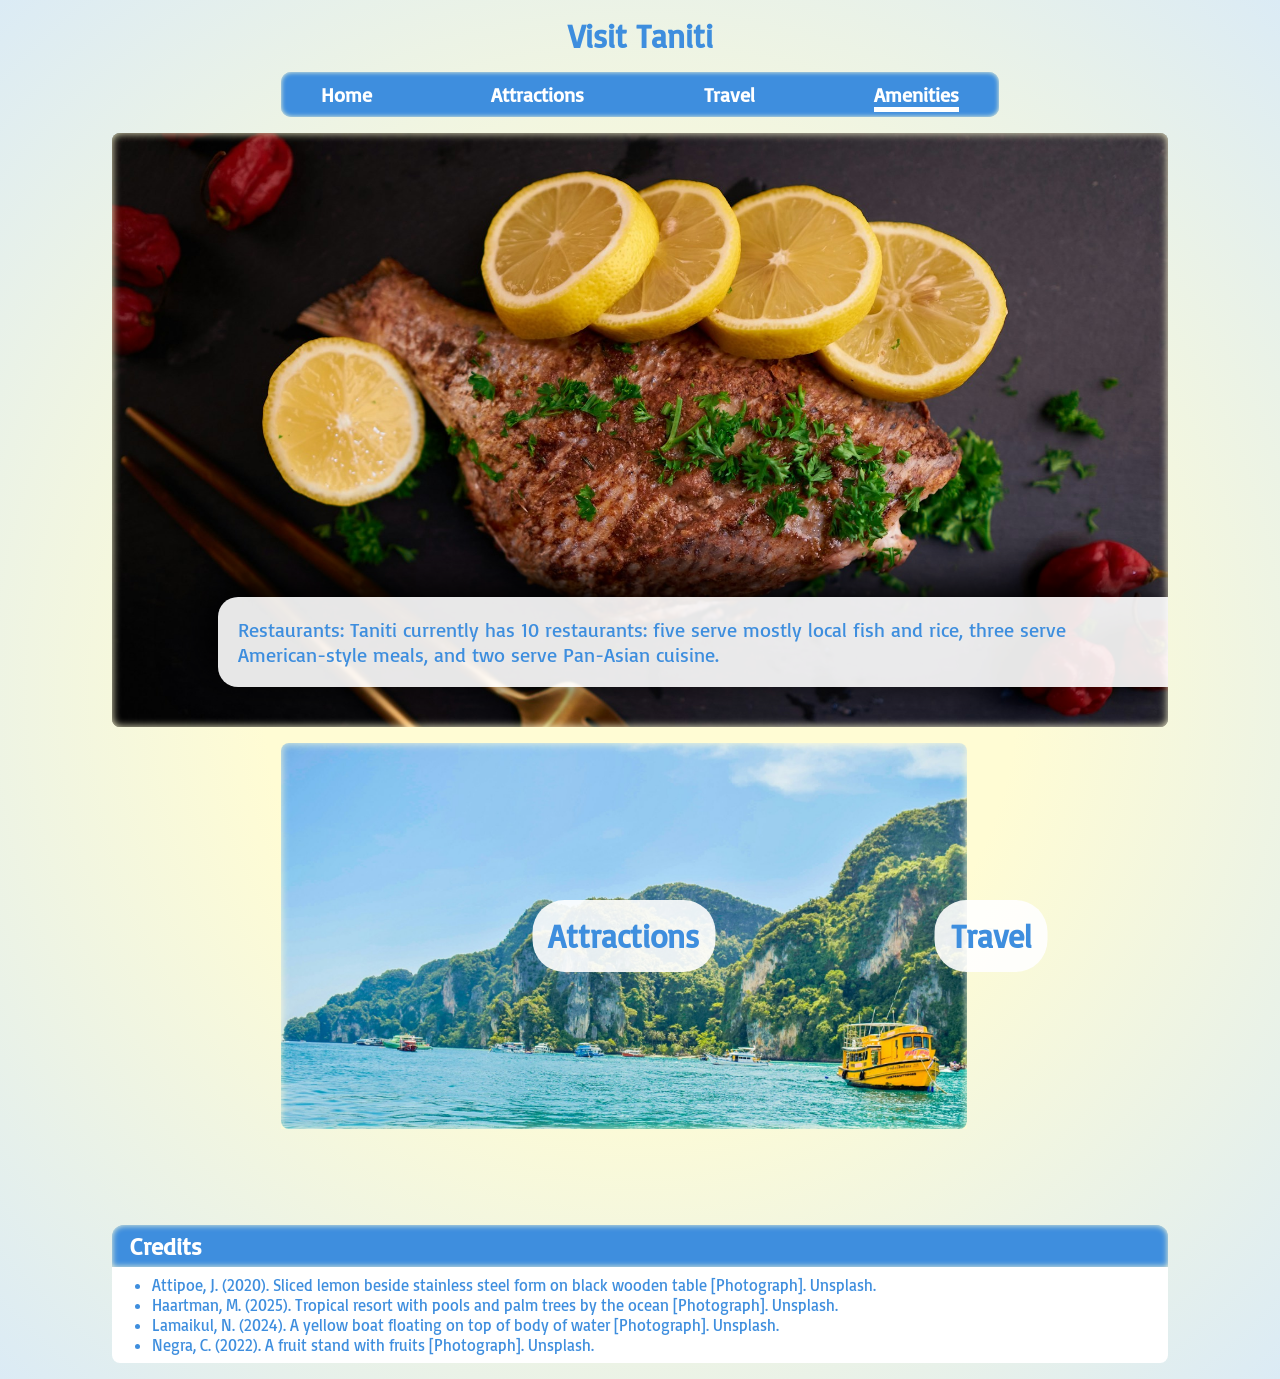
==== amenities.html @ 9d371ef5 "Initial commit" ====
<!DOCTYPE html>
<html lang="en">
    <head>
        <meta charset="utf-8">
        <link rel="stylesheet" href="styles.css">
        <title>Visit Taniti</title>
    </head>
    <body>
        <header>
            <h1>Visit Taniti</h1>
            <nav>
                <ul>
                    <li><a href="index.html">Home</a></li>
                    <li><a href="attractions.html">Attractions</a></li>
                    <li><a href="travel.html">Travel</a></li>
                    <li id="active-page"><a href="#">Amenities</a></li>
                </ul>
            </nav>
        </header>
        <main>
            <div id="carousel-container">
                <ul id="carousel">
                    <li class="carousel-item">
                        <img src="assets/restuarant.jpg" alt="Beachside hotel in tropical landscape">
                        <p class="carousel-item-txt">Restaurants: Taniti currently has 10 restaurants: five serve mostly local fish and rice, three serve American-style meals, and two serve Pan-Asian cuisine.</p>
                    </li>
                    <li class="carousel-item">
                        <img src="assets/grocery.jpg" alt="Cruise ship floating near the beach of a tropical island">
                        <p class="carousel-item-txt">Grocery Stores: Taniti has two supermarkets, two smaller grocery stores, and one convenience store that is open 24 hours a day.</p>
                    </li>
                </ul>
            </div>
        </main>
        <section>
            <div class="img-grid">
                <div class="category-container">
                    <img class="category-img" src="assets/boats.jpg">
                    <div class="cat-txt-container">
                        <a href="attractions.html" class="category-txt" tabindex="0"><p>Attractions</p></a>
                    </div>
                </div>
                <div class="category-container">
                    <img class="category-img" src="assets/hotel-2.jpg">
                    <div class="cat-txt-container">
                        <a href="travel.html" class="category-txt" tabindex="0"><p>Travel</p></a>
                    </div>
                </div>
            </div>
        </section>
            <footer>
                <h2>Credits</h2>
                <ul>
                    <li><a href="https://unsplash.com/photos/sliced-lemon-beside-stainless-steel-fork-on-black-wooden-table-CujNxNqCbrk">Attipoe, J. (2020). Sliced lemon beside stainless steel form on black wooden table [Photograph]. Unsplash.</a></li>
                    <li><a href="https://unsplash.com/photos/tropical-resort-with-pools-and-palm-trees-by-the-ocean-h-jQ46qYUWk">Haartman, M. (2025). Tropical resort with pools and palm trees by the ocean [Photograph]. Unsplash.</a></li>
                    <li><a href="https://unsplash.com/photos/a-yellow-boat-floating-on-top-of-a-body-of-water-ua-oYMJVRwk">Lamaikul, N. (2024). A yellow boat floating on top of  body of water [Photograph]. Unsplash.</a></li>
                    <li><a href="https://unsplash.com/photos/a-beach-with-chairs-and-umbrellas-ygUPTnzlSvc">Negra, C. (2022). A fruit stand with fruits [Photograph]. Unsplash.</a></li>
                </ul>
                </footer>
    </body>
</html>
---- styles.css ----
@import url('https://fonts.googleapis.com/css2?family=Zen+Loop&display=swap');
    @import url('https://fonts.googleapis.com/css2?family=Basic&display=swap');  

* {
    box-sizing: border-box;
    font-family: 'Basic', sans-serif;
}

a, a:visited {
    text-decoration: none;
    display: inline-block;
}
header a, 
header a:visited {
    color: white;
}
a:hover{
    cursor: pointer;
    translate: 0 -2px;
}
a:focus {
    transform: scale(0.95);
}
.category-txt:hover{
    translate: 0 -1px;
}
.category-txt:focus {
    transform: translate(-50%, -50%) scale(0.95);
}

h1 {
    color: #3E8EDE;
    text-shadow: 0 -00.25 0.25em black;
    text-align: center;
    margin: 0;
    padding: 0.5em;
}
nav {
    text-align: center;
}
nav ul{
    background-color: #3E8EDE;
    box-shadow: inset 0 0 0.25em #fffcd4;
    border-radius: 0.5em;
    margin: auto;
    padding: 0.5em 2em 0.25em 2em;
    width: 66%;
    display: grid;
    grid-template-columns: auto auto auto auto;
    grid-template-rows: auto;
    list-style-type: none;
    justify-content:space-between;

    font-size: 20px;
    font-weight: bold;
    text-align: center;
}

#active-page {
    border-bottom: 0.25em solid white;
}
#active-page:hover {
    pointer-events: none;
    cursor: unset;
}

body {
    overflow-y: scroll;
    margin: 0 auto 0 auto;
    width: 85%;
    background-image: radial-gradient(circle,#fffcd4 40%, #dbebf5);
}

main {
    margin: 1em;
}
#carousel {
    margin: 0;
    padding-left: 0;
    list-style-type: none;
    scroll-behavior: smooth;

    /* Carousel Functionality Code */
    display: flex;  /*  Creates a single, non-wrapping row on <li> elements */
    gap: 4vw;
    /* align-items: center; */
    overflow-x: auto; /* This ensures that if items overflow the container on the x-axis, the content will scroll horizontally */
    overscroll-behavior-x: contain;/* Prevents scrolling from continuing outside the container, "Bounce" effects may still occur */
    scroll-snap-type: x mandatory; /* The container snaps to positions on the horizontal axis (x), the viewport must snap to a position if it isn't currently (mandatory) */
    scroll-marker-group: after; /* This places the group after the list's DOM content in tabbing order and layout box order; meaning it comes after the scrolls buttons */
    scrollbar-width: none;
    /* Anchoring buttons to carousel */
    anchor-name: --hero-carousel;
}
#carousel::scroll-button(*) {
    border: 0;
    font-size: 15em;
    font-weight: bold;
    background: none;
    color: #3E8EDE;
    cursor: pointer;

    /* Anchoring buttons to carousel */
    position: absolute;
    position-anchor: --hero-carousel;
    align-self: anchor-center;
}
#carousel::scroll-button(*):hover,
#carousel::scroll-button(*):focus {
    opacity: 1;
}
#carousel::scroll-button(*):active {
    translate: 1px 1px;
}
#carousel::scroll-button(*):disabled{
    opacity: 0.25;
    cursor: unset;
}
#carousel::scroll-button(left){
    content: "‹";
    right: calc(anchor(left) + 4px);
}
#carousel::scroll-button(right) {
    content: "›";
    left: calc(anchor(right) + 4px);
}

#carousel::scroll-marker-group {
    /* Centers container children inside the group, adding a gap between each one. */
    display: flex;
    justify-content: center;
    gap: 0.5em;
    position: relative;
    z-index: 2;
    top: -2em;
    
}
.carousel-item {
    flex: 0 0 100%;
    scroll-snap-align: start;  /* Causes the left-hand side of the left-most visible item to snap to the left edge of the container when content is scrolled */
}
.carousel-item::scroll-marker {
    width: 1em;
    height: 1em;
    background-color: transparent;
    border: 0.25em solid #3E8EDE;
    border-radius: 50%;
    content: "";
}
.carousel-item::scroll-marker:target-current {
    background-color: #3E8EDE;
}
.carousel-item, #hero-container {
    border-radius: 0.5em;
    position: relative;
    box-shadow: inset 0 0 0.5em #fffcd4;

}
.carousel-item > img, #hero,.category-container > img {
    position: relative;
    z-index: -1;
    border-radius: 0.5em;
    width: 100%;
    display: block;
}
.carousel-item-txt, #hero-txt {
    box-shadow: -0.75em -0.5em 2em black;
    background-color: rgba(255, 255, 255, 0.9);
    width: fit-content;
    max-width: 90%;
    padding: 1em;
    border-top-left-radius: 1em;
    border-bottom-left-radius: 1em;
    font-size: 20px;
    font-weight: 500;
    position: absolute;
    bottom: 1em;
    right: 0em;
    color: #3E8EDE;
}

.img-grid {
    display: grid;
    grid-template-columns: auto auto;
    grid-template-rows: auto;
    column-gap: 1em;
    width: 66%;
    margin: 0 auto 2em auto;
    align-items: center;
}

#home-img-grid {
    grid-template-columns: auto auto auto;
    grid-template-rows: auto;
    width: 97%;

}
.category-container {
    box-shadow: inset 0 0 0.5em #fffcd4;
    margin: auto;
    position: relative;
}
.category-txt {
    background-color: rgba(255, 255, 255, 0.9);
    padding: 0.5em;
    margin: 0;
    border-radius: 1em;
    font-size: 2em;
    font-weight: 600;

    position: absolute;
    top: 50%;
    left: 50%;
    transform: translate(-50%, -50%);

    color: #3E8EDE;
}
.category-txt > p {
    margin: 0;
}

footer {
    margin: 6em 1em 1em 1em;
}
footer h2 {
    box-shadow: inset 0 0 0.25em #fffcd4;
    padding: 0.25em 0.25em 0.25em 0.75em;
    margin-bottom: 0;
    color: white;
    background-color: #3E8EDE;
    border-radius: 0.5em 0.5em 0 0;
}
footer > ul {
    margin-top: 0;
    background-color: white;
    border-radius: 0 0 0.5em 0.5em;
    padding-top: 0.5em;
    padding-bottom: 0.5em;
}
footer ul li::marker {
    color: #3E8EDE;
}
footer a {
    color: #3E8EDE;
}


@media screen and (min-width: 1600px) {
    body {
        width: 76.5%;
    }
    
}
@media screen and (min-width: 1920px) {
    body {
        width: 65%;
    }
    
    .carousel-item-txt, #hero-txt {
        max-width: 80%;
    }
}

@media screen and (min-width: 2560px) {
    body {
        width: 50%;
    }
}
@media screen and (max-width: 1210px) {
    nav ul {
        position: sticky;
        top: 0;
        border-radius: 0;
        font-size: 32px;
        width: 100%;
    }
    body {
        width: 100%;
    }
    main {
        margin: 1em auto 1em auto;
    }
    #carousel-container {
        margin: auto;
        margin-bottom: 3.5em;
    }

    #carousel{
        margin: auto;
        width: 100%;
    }
    .carousel-item > img{
        margin-bottom: 6.5em;
        border-radius: 0.5em 0.5em 0 0;
    }
    .carousel-item-txt, #hero-txt {
        background-color:white;
        box-shadow: none;
        margin: 0;
        max-height: 100%;
        max-width: 100%;
        bottom: 0;
        font-size: 24px;
        border-radius: 0 0 1em 1em;
    }
    #carousel::scroll-button(*) {
        display: none;
    }
    #carousel::scroll-marker-group {
        top: 0.3em;
    }
    .carousel-item::scroll-marker { 
        width: 2.5em;
        height: 2.5em;
    }
    #hero-container  {
        margin: 0 auto 13em auto;
        width: 100%;
    }
    #hero-txt {
        bottom: -7em;
    }
    .img-grid {
        width: 90%;
        grid-template-columns: auto;
        grid-template-rows: auto auto;
        gap: 1em;
    }
    #home-img-grid {
        width: 90%;
        grid-template-columns: auto;
        grid-template-rows: auto auto auto;
    }

    .category-txt {
        font-size: 48px;
    }
}
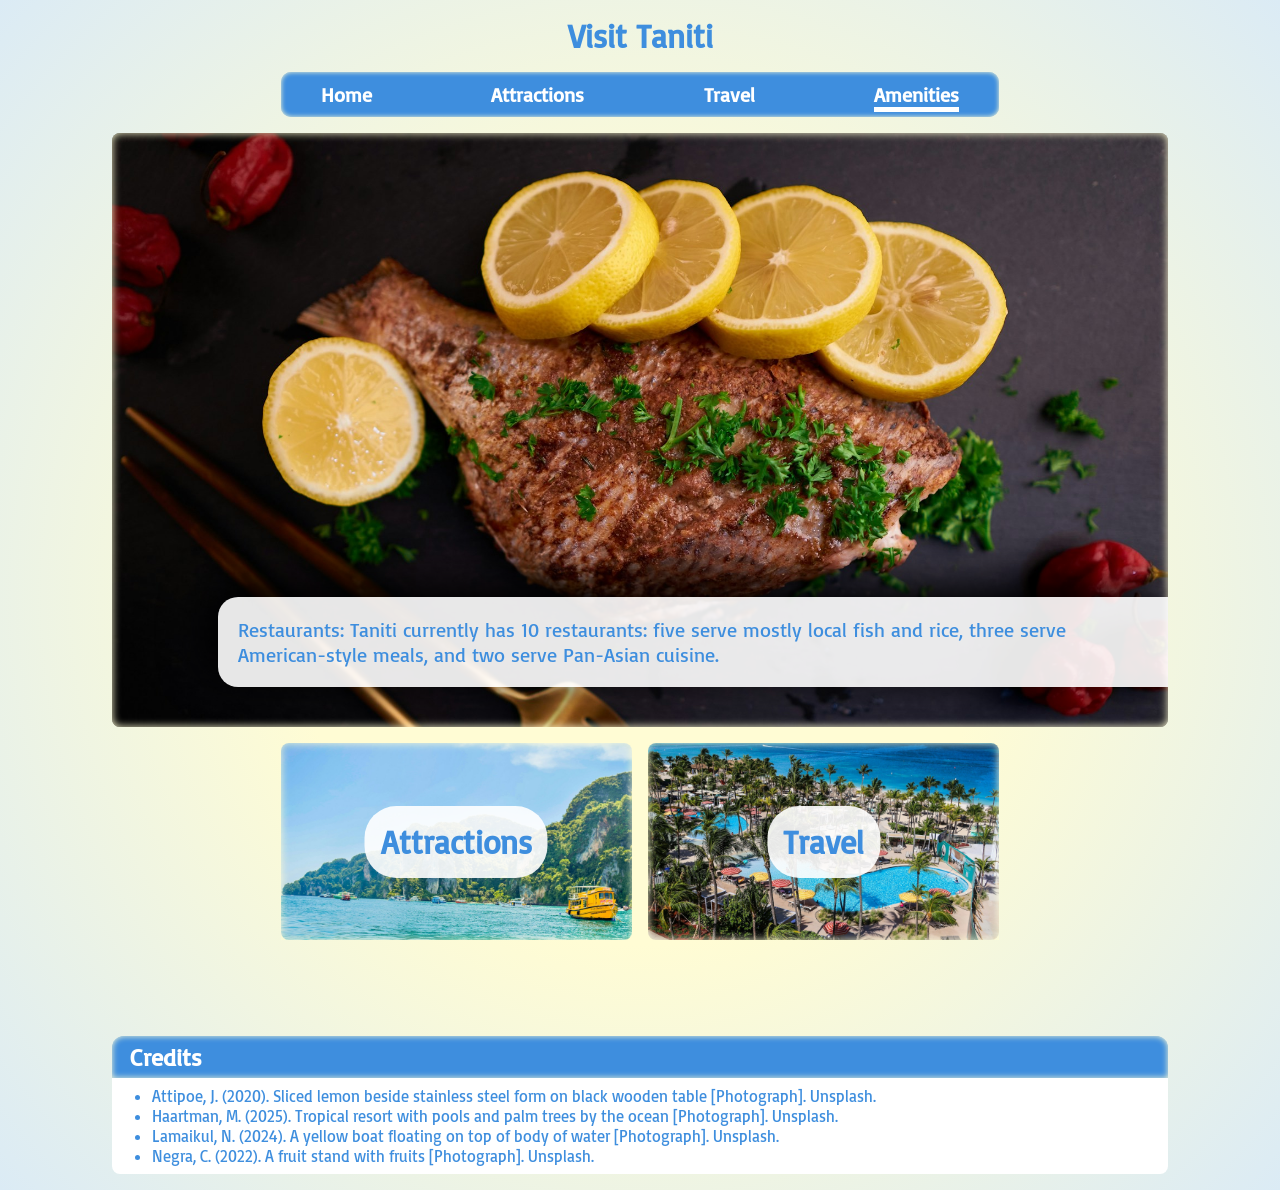
==== commit 68e2a815: "Adjust text & fix broken src paths" ====
--- a/amenities.html
+++ b/amenities.html
@@ -40,7 +40,7 @@
                     </div>
                 </div>
                 <div class="category-container">
-                    <img class="category-img" src="assets/hotel-2.jpg">
+                    <img class="category-img" src="assets/hotel.jpg">
                     <div class="cat-txt-container">
                         <a href="travel.html" class="category-txt" tabindex="0"><p>Travel</p></a>
                     </div>
--- a/styles.css
+++ b/styles.css
@@ -244,29 +244,12 @@
 footer a {
     color: #3E8EDE;
 }
-
-
-@media screen and (min-width: 1600px) {
-    body {
-        width: 76.5%;
-    }
-    
-}
-@media screen and (min-width: 1920px) {
-    body {
-        width: 65%;
-    }
-    
-    .carousel-item-txt, #hero-txt {
-        max-width: 80%;
-    }
-}
-
-@media screen and (min-width: 2560px) {
-    body {
-        width: 50%;
-    }
-}
+footer a:hover {
+    translate: none;
+    color: #dbebf5;
+}
+
+
 @media screen and (max-width: 1210px) {
     nav ul {
         position: sticky;
@@ -336,4 +319,31 @@
     .category-txt {
         font-size: 48px;
     }
+    footer h2 {
+        text-align: center;
+        font-size: 48px;
+    }
+    footer a {
+        font-size: 32px;
+    }
+}
+@media screen and (min-width: 1600px) {
+    body {
+        width: 76.5%;
+    } 
+}
+@media screen and (min-width: 1920px) {
+    body {
+        width: 65%;
+    }
+    
+    .carousel-item-txt, #hero-txt {
+        max-width: 80%;
+    }
+}
+
+@media screen and (min-width: 2560px) {
+    body {
+        width: 50%;
+    }
 }
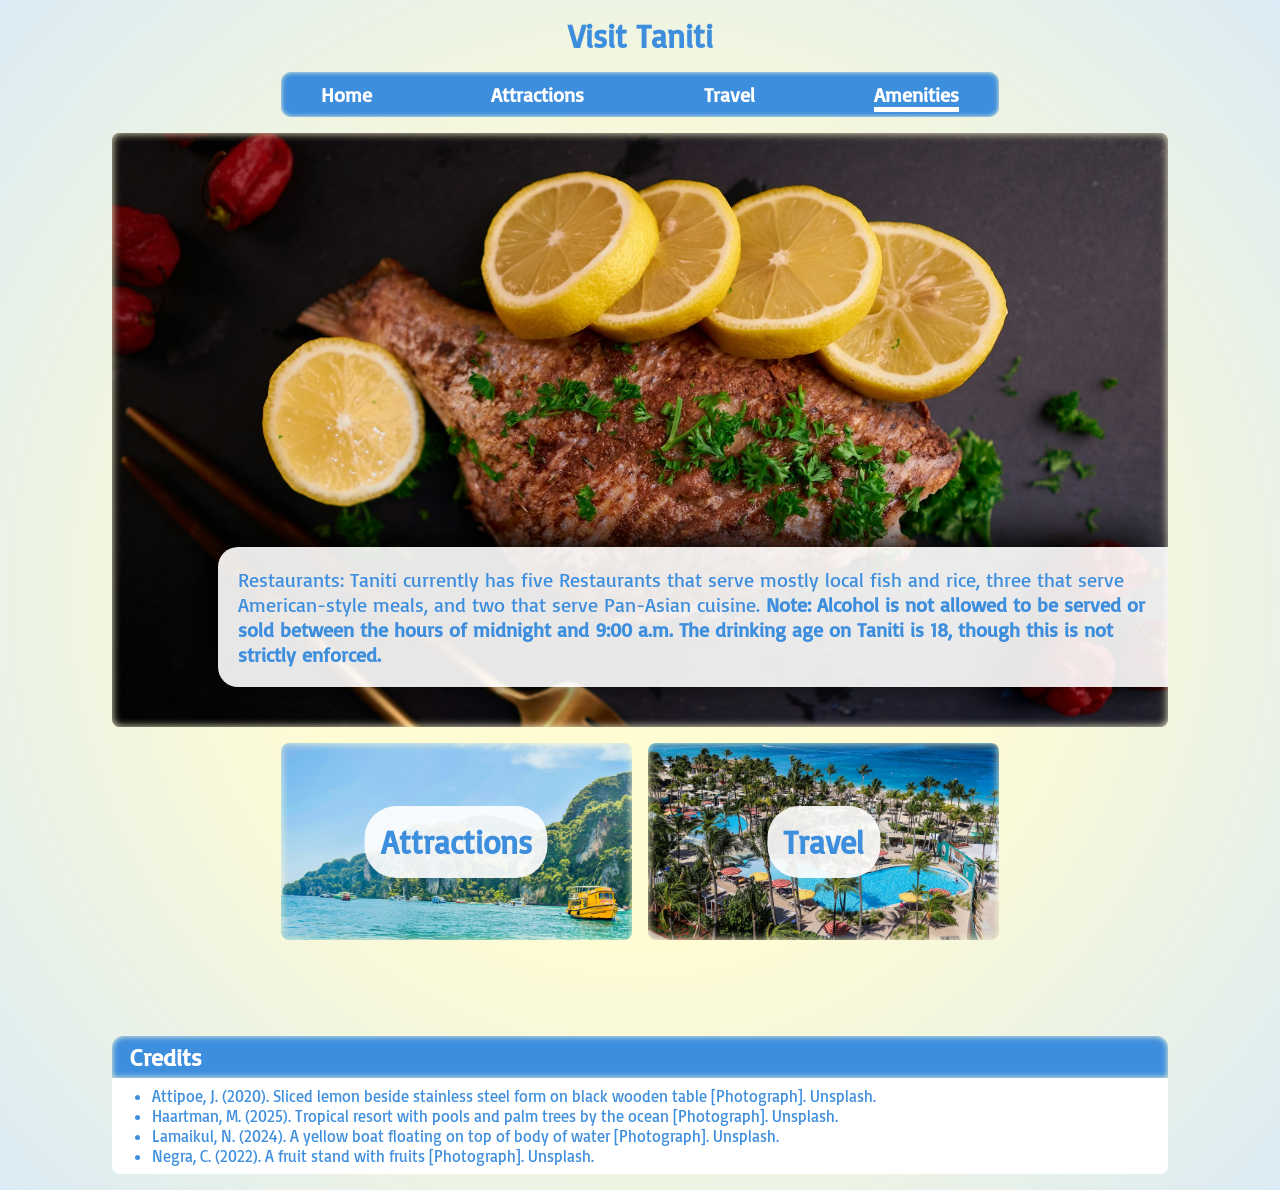
==== commit ee48476e: "Add frequently requested information text & note class." ====
--- a/amenities.html
+++ b/amenities.html
@@ -22,11 +22,11 @@
                 <ul id="carousel">
                     <li class="carousel-item">
                         <img src="assets/restuarant.jpg" alt="Beachside hotel in tropical landscape">
-                        <p class="carousel-item-txt">Restaurants: Taniti currently has 10 restaurants: five serve mostly local fish and rice, three serve American-style meals, and two serve Pan-Asian cuisine.</p>
+                        <p class="carousel-item-txt">Restaurants: Taniti currently has five Restaurants that serve mostly local fish and rice, three that serve American-style meals, and two that serve Pan-Asian cuisine. <span class="note">Note: Alcohol is not allowed to be served or sold between the hours of midnight and 9:00 a.m. The drinking age on Taniti is 18, though this is not strictly enforced.</span></p>
                     </li>
                     <li class="carousel-item">
                         <img src="assets/grocery.jpg" alt="Cruise ship floating near the beach of a tropical island">
-                        <p class="carousel-item-txt">Grocery Stores: Taniti has two supermarkets, two smaller grocery stores, and one convenience store that is open 24 hours a day.</p>
+                        <p class="carousel-item-txt">Grocery Stores: Taniti has two supermarkets, two smaller grocery stores, and one convenience store that is open 24 hours a day. <span class="note">Note: Taniti uses the U.S. dollar as its currency, but many businesses will also accept euros and yen. Additionally, several banks facilitate currency exchange.</span></p>
                     </li>
                 </ul>
             </div>
--- a/styles.css
+++ b/styles.css
@@ -179,6 +179,9 @@
     right: 0em;
     color: #3E8EDE;
 }
+.note {
+    font-weight: 600;
+}
 
 .img-grid {
     display: grid;
